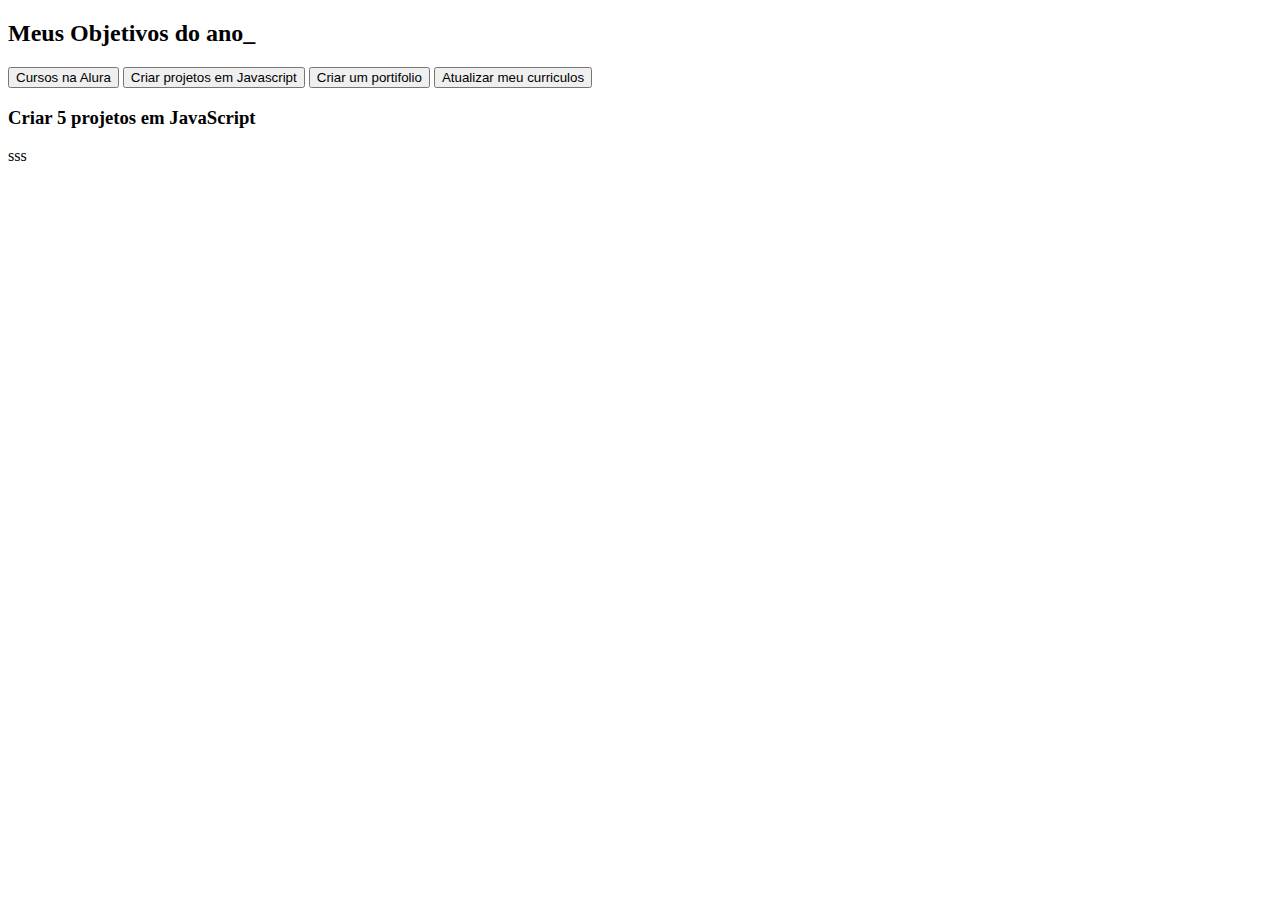
==== index.html @ 86d71b49 "Add files via upload" ====
<!DOCTYPE html>
<html lang="pt-br">
<head>
    <meta charset="UTF-8">
    <meta name="viewport" content="width=device-width, initial-scale=1.0">
    <title>Meus objetivos do ana</title>
    <link rel="stylesheet" href="style.css">
</head>
<body>
    <section class="conteudo principal">
        <h2 class="titulo principal">Meus Objetivos do ano<span>_</span></h2>
        <div class="conteudo">
        <div class="botoes">
            <button class="botao ativo">Cursos na Alura</button>
            <button class="botao">Criar projetos em Javascript</button>
            <button class="botao">Criar um portifolio</button>
            <button class="botao">Atualizar meu curriculos</button>
        </div> 
        <div class="abas textos">
        <div class="aba-conteudo ativo">
            <h3 class="aba-conteudo-titulo-principal">Criar 5 projetos em JavaScript</h3>sss    
</body>
</html>
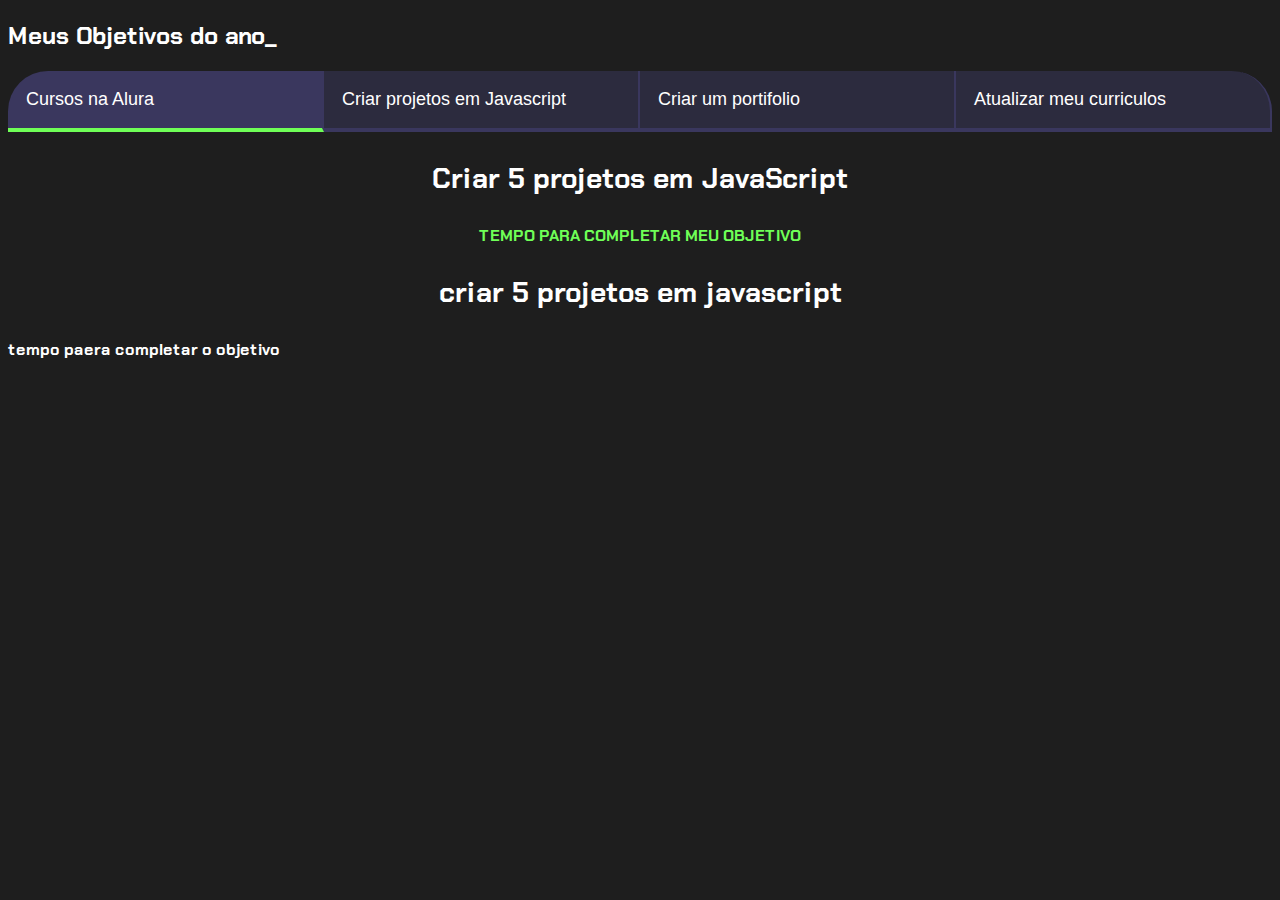
==== commit b7750643: "Add files via upload" ====
--- a/index.html
+++ b/index.html
@@ -18,6 +18,48 @@
         </div> 
         <div class="abas textos">
         <div class="aba-conteudo ativo">
-            <h3 class="aba-conteudo-titulo-principal">Criar 5 projetos em JavaScript</h3>sss    
+            <h3 class="aba-conteudo-titulo-principal">Criar 5 projetos em JavaScript</h3>
+            <h4 class="aba-conteudo-titulo-secundario">Tempo para completar meu objetivo</h4>
+        </div>
+        <div class="aba-conteudo">
+            <h3 class="aba-conteudo-titulo-principal">Criar um portifolio com os meus 3 melhores projetos</h3>
+            <h4 class="aba-conteudo-titulo-secundario">Tempo para completar o objetivos</h4>
+            <div class="contador>
+            <div class="contador-digito>
+                <p class="contador-digito-numero">7</p>
+                    <p class="contador-digito-texto">dias</p>
+            </div>
+            <div class="contador-digito">
+                <p class="contador-digito-numero">7</p>
+                <p class="contador-digito-texto">horas</p>
+                </div>
+                <div class="conrtador-digito">
+                    <p cllass="contador-digito-numero">7</p>
+                    <p class="contador-digito-texto">min</p>
+                </div>
+                <div class="contador-digito">
+                    <p class="contador--digito-numero">7</p>
+                    <p class="contador-digito-texto">seg</p>
+                </div>
+                </div>
+                </div>
+            <div class="aba-conteuo">
+                <h3 class="aba-conteudo-titulo-principal">criar 5 projetos em javascript</h3>
+                <h4 class="aba-conteudo-titulo-secundrio">tempo paera completar o objetivo</h4>
+                </div>
+                <div class="aba-conteudo">
+                    <h3 class="aba-conteudo-titulo=principal">criar um portifolio com os meus 3 melhores projetos</h3>
+                    <h4 class="aba--conteudo-secundario">tempo para completrar objetivo</h4>
+                    <div class="contador"></div>
+                    </div>
+                    <div class="aba-contador">
+        <div class="aba-conteudo">
+            <h3 class="aba-conteudo-titulo-principal">Atualizar meu Currriculo com os certificados da Alura</h3>
+            <h4 class="aba-conteudo-titulo-secundario">Tempo para completar o objetivo</h4>
+        </div>
+      </div>  
+   </div>
+   </section>
+   <script src="main.js"></script>
 </body>
 </html>--- a/style.css
+++ b/style.css
@@ -0,0 +1,100 @@
+@import url(https://fonts.googleapis.com/css2?family=Chakra+Petch:wght@400;700&display=swap);
+
+:root {
+    --cor-de-fundo: #1E1E1E;
+    --verde: #6fff57;
+    --branco: #FFFFFF;
+    --botao-ativo: #3A375E;
+    --botao-inativo: rgba(58,55,94,0.5);
+    --texto-fundo: rgba(58,55,94,0.3);
+}
+
+body {
+    background-color: var(--cor-de-fundo);
+    color: var(--branco);
+    font-family: 'chakra petch', sans-serif;
+}
+
+
+.conteudo-principal{
+  display: flex;
+  flex-direction: column;
+  justify-content: center;
+  align-items: center;
+  max-width:1200px;
+  width: 100%;
+  margin: 0 auto;
+}
+
+.titulo-principal{
+ text-align: left;
+ width: 100%;
+ font-size:32px;
+}
+  
+.titulo-principal span {
+ color:var(--verde);
+}
+
+.botao{
+    font-family:"crakra petch", sans-serif;
+    background-color: var(--botao-inativo);
+    color: var(--branco);
+    display: flex;
+
+    padding: 1em;
+    font-size: 18px;
+    align-items: center;
+    width: 100%;
+    border-bottom: 4px solid var(--botao-ativo);
+    border-left: px solid var(--botao-ativo);
+    border-right:  2px solid var(--botao-ativo);
+    border-top: none;
+}
+
+.botao:first-child{
+    border-radius: 40px 40px 0 0;
+}
+
+.botoes{
+    display: block;
+}
+
+.botao.ativo{
+    background-color: var(--botao-ativo);
+    border-bottom: 4px solid var(--verde);
+}
+
+.abas-textos{
+    background-color: var(--texto-fundo);
+    padding: 40px;
+    border-radius: 0 0 40px 40px;
+}
+.aba-conteudo.ativo{
+    display: block;
+}
+.aba-conteudo{
+    display: none;
+}
+.aba-conteudo-titulo-principal{
+    font-size: 28px;
+    text-align: center;
+}
+.aba-conteudo-titulo-secundario{
+    text-align: center;
+    color: var(--verde);
+    text-transform: uppercase;
+}
+@media screen and (min-width: 768px) {
+    .botoes {
+        display: flex;
+    }
+
+    .botao:first-child {
+        border-radius: 40px 0 0 0;
+    }
+
+    .botao:last-child {
+        border-radius: 0 40px 0 0;
+    }
+}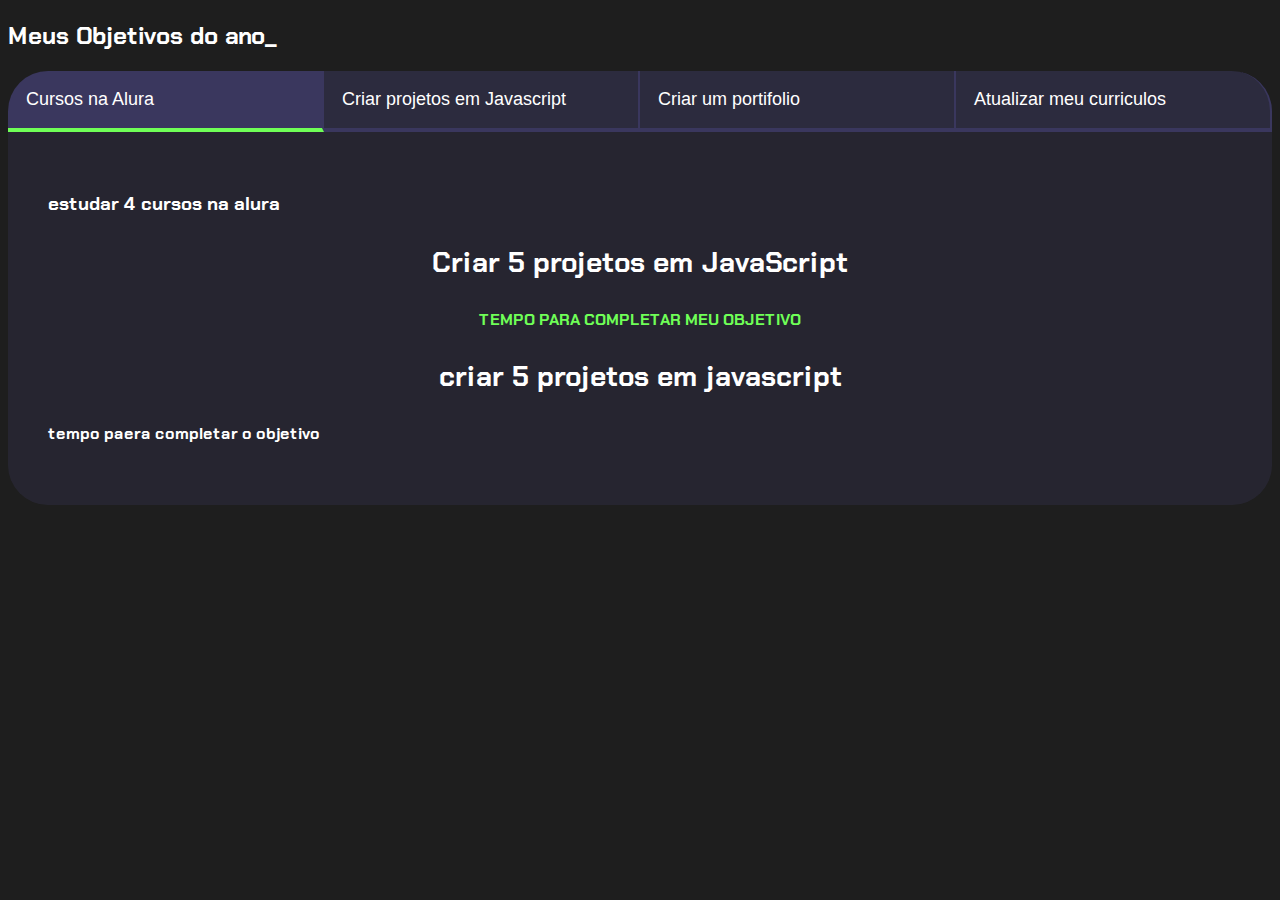
==== commit 9a06e9a3: "Add files via upload" ====
--- a/index.html
+++ b/index.html
@@ -16,6 +16,18 @@
             <button class="botao">Criar um portifolio</button>
             <button class="botao">Atualizar meu curriculos</button>
         </div> 
+        <div class="abas-textos">
+        <div class="abas-conteudo-ativo">
+            <h3 class="abas-conteudo-titulo-principal">estudar 4 cursos na alura</h3>
+            <h3 class="abas-conteudo-titulo-secundario"></h3>
+
+
+
+
+
+
+
+
         <div class="abas textos">
         <div class="aba-conteudo ativo">
             <h3 class="aba-conteudo-titulo-principal">Criar 5 projetos em JavaScript</h3>
@@ -56,10 +68,29 @@
         <div class="aba-conteudo">
             <h3 class="aba-conteudo-titulo-principal">Atualizar meu Currriculo com os certificados da Alura</h3>
             <h4 class="aba-conteudo-titulo-secundario">Tempo para completar o objetivo</h4>
+            <div class="contador">
+            <div class="contador-digito">
+                <p class="contador-digito-numero" id="dias"></p>
+                <p class="contador-digito-texto">dias</p>
+            </div>
+            <div class="contador-digito">
+                <p class="contador-digito-numero" id="horas3"></p>
+                <p class="contador-digito-texto">horas</p>
+              </div>
+              <div class="contador-digito">
+                  <p class="contador-digito-numero" id="min3"></p>  
+                  <p class="contador-digito-texto">min</p>
+                  </div>
+                  <div class="contador-digito">
+                    <p class="contador-digito-numero" id="seg3"></p>
+                    <p class="contador-digito-texto">seg</p>
+              </div>
         </div>
       </div>  
+   </div>
    </div>
    </section>
    <script src="main.js"></script>
 </body>
+
 </html>--- a/style.css
+++ b/style.css
@@ -85,6 +85,27 @@
     color: var(--verde);
     text-transform: uppercase;
 }
+.contador{
+    display:flex;
+    justify-content: center;
+    flex: wrap;
+}
+.contador-digito{
+    padding: 0 16px;
+    text-align: center;
+    min-width: 100px;
+}
+.contador-digito-numero{
+    font-size: 80px;
+    margin: 0;
+}
+.contador-digito-texto{
+    color: var(--verde);
+    font-size: 20px;
+    margin: 0;
+    
+}
+
 @media screen and (min-width: 768px) {
     .botoes {
         display: flex;
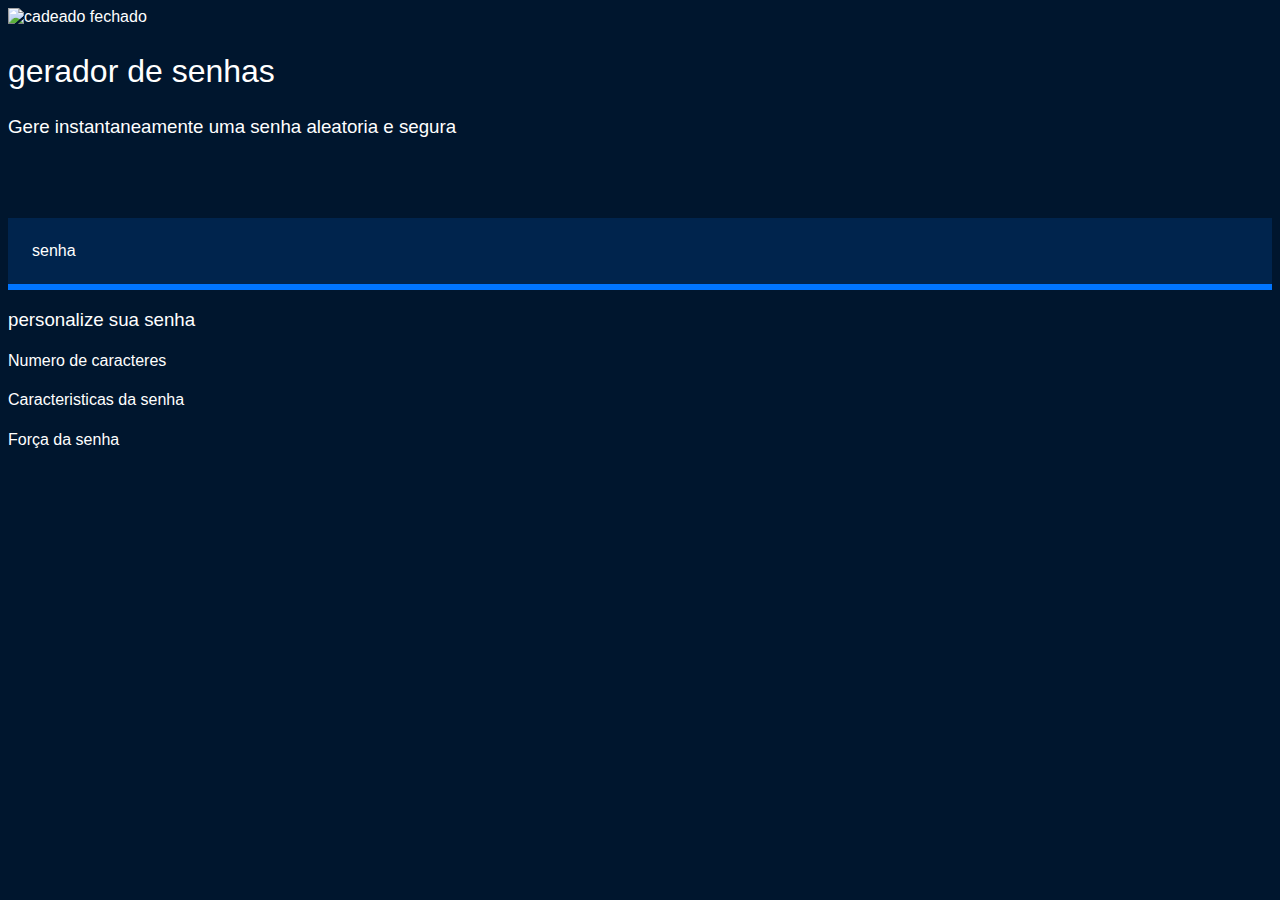
==== commit 80df0ebd: "Add files via upload" ====
--- a/index.html
+++ b/index.html
@@ -3,94 +3,34 @@
 <head>
     <meta charset="UTF-8">
     <meta name="viewport" content="width=device-width, initial-scale=1.0">
-    <title>Meus objetivos do ana</title>
+    <title>Gerador de senha</title>
     <link rel="stylesheet" href="style.css">
 </head>
+
 <body>
-    <section class="conteudo principal">
-        <h2 class="titulo principal">Meus Objetivos do ano<span>_</span></h2>
-        <div class="conteudo">
-        <div class="botoes">
-            <button class="botao ativo">Cursos na Alura</button>
-            <button class="botao">Criar projetos em Javascript</button>
-            <button class="botao">Criar um portifolio</button>
-            <button class="botao">Atualizar meu curriculos</button>
-        </div> 
-        <div class="abas-textos">
-        <div class="abas-conteudo-ativo">
-            <h3 class="abas-conteudo-titulo-principal">estudar 4 cursos na alura</h3>
-            <h3 class="abas-conteudo-titulo-secundario"></h3>
+    <section class="conteudo">
+        <div class="canteudo-titulo">
+        <img src="unlock.svg" alt="cadeado fechado">
+        <h2 class="titulo-principal">gerador de senhas</h2>
+        <h3 clas="titulo-secundario">Gere instantaneamente uma senha aleatoria e segura</h3>
+          </div>
+        <div class="conteudo-senha">
+            <label for="senha">senha</label>
+            <inout name="senha" type="text" id="campo-senha">
+        </div>
+        <div class="parametro">
+            <h3 clas="parametro-titulo">personalize sua senha</h3>
+            <div clas="parametro-coluna-senha">
+                <div clas="parametro-senha">
+                    <h4 clas="parametro-senha_titulo">Numero de caracteres</h4>
+        </div>
+        <div class="parametro-senha">
+            <h4 clas="parametro-senha_titulo">Caracteristicas da senha</h4>
+        </div>
+        <div clas="parametro-senha">
+            <h4 class="parametro-senha_titulo">Força da senha</h4>
+          </div>
+    </div>
 
 
-
-
-
-
-
-
-        <div class="abas textos">
-        <div class="aba-conteudo ativo">
-            <h3 class="aba-conteudo-titulo-principal">Criar 5 projetos em JavaScript</h3>
-            <h4 class="aba-conteudo-titulo-secundario">Tempo para completar meu objetivo</h4>
-        </div>
-        <div class="aba-conteudo">
-            <h3 class="aba-conteudo-titulo-principal">Criar um portifolio com os meus 3 melhores projetos</h3>
-            <h4 class="aba-conteudo-titulo-secundario">Tempo para completar o objetivos</h4>
-            <div class="contador>
-            <div class="contador-digito>
-                <p class="contador-digito-numero">7</p>
-                    <p class="contador-digito-texto">dias</p>
-            </div>
-            <div class="contador-digito">
-                <p class="contador-digito-numero">7</p>
-                <p class="contador-digito-texto">horas</p>
-                </div>
-                <div class="conrtador-digito">
-                    <p cllass="contador-digito-numero">7</p>
-                    <p class="contador-digito-texto">min</p>
-                </div>
-                <div class="contador-digito">
-                    <p class="contador--digito-numero">7</p>
-                    <p class="contador-digito-texto">seg</p>
-                </div>
-                </div>
-                </div>
-            <div class="aba-conteuo">
-                <h3 class="aba-conteudo-titulo-principal">criar 5 projetos em javascript</h3>
-                <h4 class="aba-conteudo-titulo-secundrio">tempo paera completar o objetivo</h4>
-                </div>
-                <div class="aba-conteudo">
-                    <h3 class="aba-conteudo-titulo=principal">criar um portifolio com os meus 3 melhores projetos</h3>
-                    <h4 class="aba--conteudo-secundario">tempo para completrar objetivo</h4>
-                    <div class="contador"></div>
-                    </div>
-                    <div class="aba-contador">
-        <div class="aba-conteudo">
-            <h3 class="aba-conteudo-titulo-principal">Atualizar meu Currriculo com os certificados da Alura</h3>
-            <h4 class="aba-conteudo-titulo-secundario">Tempo para completar o objetivo</h4>
-            <div class="contador">
-            <div class="contador-digito">
-                <p class="contador-digito-numero" id="dias"></p>
-                <p class="contador-digito-texto">dias</p>
-            </div>
-            <div class="contador-digito">
-                <p class="contador-digito-numero" id="horas3"></p>
-                <p class="contador-digito-texto">horas</p>
-              </div>
-              <div class="contador-digito">
-                  <p class="contador-digito-numero" id="min3"></p>  
-                  <p class="contador-digito-texto">min</p>
-                  </div>
-                  <div class="contador-digito">
-                    <p class="contador-digito-numero" id="seg3"></p>
-                    <p class="contador-digito-texto">seg</p>
-              </div>
-        </div>
-      </div>  
-   </div>
-   </div>
-   </section>
-   <script src="main.js"></script>
-</body>
-
-</html>+       --- a/style.css
+++ b/style.css
@@ -1,121 +1,47 @@
 @import url(https://fonts.googleapis.com/css2?family=Chakra+Petch:wght@400;700&display=swap);
 
-:root {
-    --cor-de-fundo: #1E1E1E;
-    --verde: #6fff57;
-    --branco: #FFFFFF;
-    --botao-ativo: #3A375E;
-    --botao-inativo: rgba(58,55,94,0.5);
-    --texto-fundo: rgba(58,55,94,0.3);
+:root{
+    --branco:white;
+    --cor-de-fundo:#00162E;
+    --fundo-senha: #00244D; 
+    --fundo-texto: #001E40;
+    --borda: #0075FF;
+    --roboto: 'Roboto', sans-serif;
+    --roboto-mono: 'Roboto Mono', monospace;
+}
+*{
+    font-weight: 400;
 }
 
-body {
+body{
+    color: var(--branco);
     background-color: var(--cor-de-fundo);
-    color: var(--branco);
-    font-family: 'chakra petch', sans-serif;
-}
-
-
-.conteudo-principal{
-  display: flex;
-  flex-direction: column;
-  justify-content: center;
-  align-items: center;
-  max-width:1200px;
-  width: 100%;
-  margin: 0 auto;
+    font-family: var(--roboto);
 }
 
 .titulo-principal{
- text-align: left;
- width: 100%;
- font-size:32px;
-}
-  
-.titulo-principal span {
- color:var(--verde);
+    font-family: var(roboto-mono);
+    font-size: 32px;
 }
 
-.botao{
-    font-family:"crakra petch", sans-serif;
-    background-color: var(--botao-inativo);
-    color: var(--branco);
-    display: flex;
-
-    padding: 1em;
-    font-size: 18px;
-    align-items: center;
-    width: 100%;
-    border-bottom: 4px solid var(--botao-ativo);
-    border-left: px solid var(--botao-ativo);
-    border-right:  2px solid var(--botao-ativo);
-    border-top: none;
+.titulo-secundario{
+    font-ize: 24px;
 }
 
-.botao:first-child{
-    border-radius: 40px 40px 0 0;
+.conteudo-titulo{
+    text-align: center;
+    margin-top: 80px;
 }
 
-.botoes{
-    display: block;
+.conteudo-senha{
+    margin-top: 80px;
+    background: var(--fundo-senha);
+    padding: 24px;
+    border-bottom: 6px solid var(--borda);
 }
 
-.botao.ativo{
-    background-color: var(--botao-ativo);
-    border-bottom: 4px solid var(--verde);
+#campo-senha{
+    background-color: var(--fundo-senha);
+    border: none;
+    color: var(--branco);
 }
-
-.abas-textos{
-    background-color: var(--texto-fundo);
-    padding: 40px;
-    border-radius: 0 0 40px 40px;
-}
-.aba-conteudo.ativo{
-    display: block;
-}
-.aba-conteudo{
-    display: none;
-}
-.aba-conteudo-titulo-principal{
-    font-size: 28px;
-    text-align: center;
-}
-.aba-conteudo-titulo-secundario{
-    text-align: center;
-    color: var(--verde);
-    text-transform: uppercase;
-}
-.contador{
-    display:flex;
-    justify-content: center;
-    flex: wrap;
-}
-.contador-digito{
-    padding: 0 16px;
-    text-align: center;
-    min-width: 100px;
-}
-.contador-digito-numero{
-    font-size: 80px;
-    margin: 0;
-}
-.contador-digito-texto{
-    color: var(--verde);
-    font-size: 20px;
-    margin: 0;
-    
-}
-
-@media screen and (min-width: 768px) {
-    .botoes {
-        display: flex;
-    }
-
-    .botao:first-child {
-        border-radius: 40px 0 0 0;
-    }
-
-    .botao:last-child {
-        border-radius: 0 40px 0 0;
-    }
-}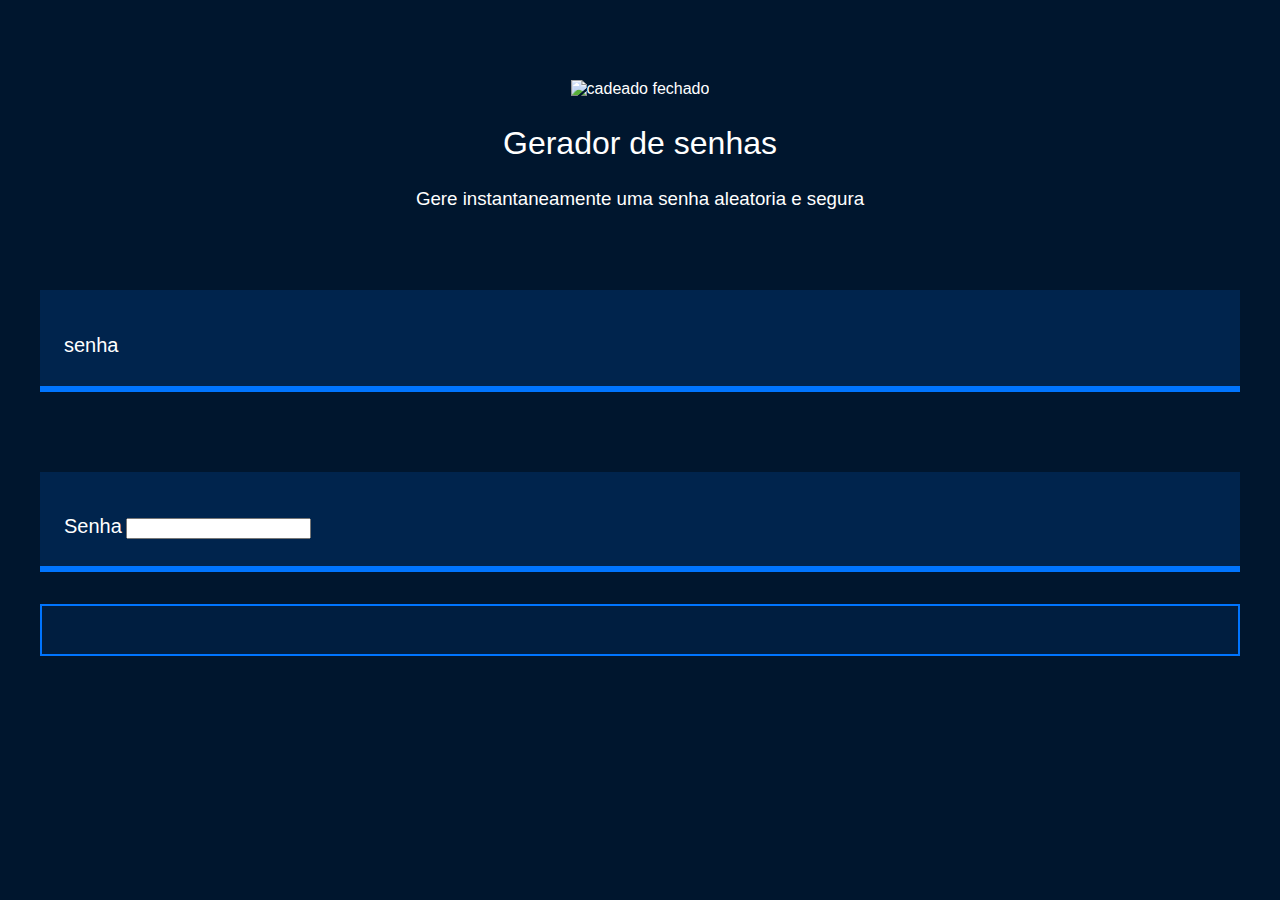
==== commit 0dceebef: "Add files via upload" ====
--- a/index.html
+++ b/index.html
@@ -1,5 +1,6 @@
 <!DOCTYPE html>
 <html lang="pt-br">
+
 <head>
     <meta charset="UTF-8">
     <meta name="viewport" content="width=device-width, initial-scale=1.0">
@@ -9,28 +10,22 @@
 
 <body>
     <section class="conteudo">
-        <div class="canteudo-titulo">
+        <div class="conteudo-titulo">
         <img src="unlock.svg" alt="cadeado fechado">
-        <h2 class="titulo-principal">gerador de senhas</h2>
+        <h2 class="titulo-principal">Gerador de senhas</h2>
         <h3 clas="titulo-secundario">Gere instantaneamente uma senha aleatoria e segura</h3>
           </div>
         <div class="conteudo-senha">
             <label for="senha">senha</label>
-            <inout name="senha" type="text" id="campo-senha">
+            <input name="senha" type="text" id="campo-senha">
         </div>
-        <div class="parametro">
-            <h3 clas="parametro-titulo">personalize sua senha</h3>
-            <div clas="parametro-coluna-senha">
-                <div clas="parametro-senha">
-                    <h4 clas="parametro-senha_titulo">Numero de caracteres</h4>
+        <div class="conteudo-senha">
+            <label for="senha">Senha</label>
+            <input name="senha"> <type="text" id="campo-senha"> </type>
         </div>
-        <div class="parametro-senha">
-            <h4 clas="parametro-senha_titulo">Caracteristicas da senha</h4>
-        </div>
-        <div clas="parametro-senha">
-            <h4 class="parametro-senha_titulo">Força da senha</h4>
-          </div>
-    </div>
+        <div class="parametro"
+          <h3 class="parametro-titulo"></h3>
+ 
 
 
        --- a/style.css
+++ b/style.css
@@ -44,4 +44,109 @@
     background-color: var(--fundo-senha);
     border: none;
     color: var(--branco);
+    font-family: var(--roboto-mono);
+    font-size: 40px;
+    width: 70%;
 }
+
+
+#campo-senha:focus{
+    outline: none;
+}
+
+.conteudo{
+    max-width: 1200px;
+    margin: 0 auto;
+}
+
+.parametro{
+    background-color: var(--fundo-texto);
+    border: 2px solid var(--borda);
+    margin-top: 32px;
+    padding: 24px;
+}
+
+.parametro-titulo{
+    font-family: var(--roboto-mono);
+    font-size: 28px;
+}
+
+.parametro-senha__titulo{
+    font-size: 24px;
+}
+
+.parametro-coluna__senha{
+    display: flex;
+    flex-direction: column;
+    justify-content: center;
+}
+.parametro-senha{
+    width: 50%;
+    margin: 0 auto;
+}
+
+.parametro-senha-botoes{
+    display: flex;
+    justify-content: center;
+}
+
+.parametro-senha__botao{
+    background-color: var(--fundo-texto);
+    color: var(--branco);
+    border: 2px solid var(--borda);
+    padding: 24px;
+    font-size: 24px;
+    cursor: pointer;
+}
+.parametro-senha__texto{
+    padding: 24px;
+    border-top: 2px solid var(--borda);
+    border-bottom: 2px solid var(--borda) ;
+    margin: 0;
+    font-size: 24px;
+}
+
+label{
+    font-size: 20px;
+}
+
+.checkbox{
+    width: 20px;
+    height: 20px;
+    cursor: pointer;
+}
+
+.barra{
+    background-color: var(--fundo-senha);
+    height: 30px;
+    width: 100%;
+}
+.forca{
+    height: 30px;
+    position: relative;
+    bottom: 30px;
+}
+.fraca{
+    width: 25%;
+    background-color: #E71B32;
+}
+.media{
+    background-color: #FAF408;
+    width: 50%;
+}
+.forte{
+    background-color: #00FF85;
+    width: 100%;
+}
+
+.parametro-senha-textos{
+    display: flex;
+    justify-content: space-between;
+}
+
+
+@media screen and (min-width: 768px) {
+    .parametro-coluna__senha{
+        flex-direction: row;
+    }
+}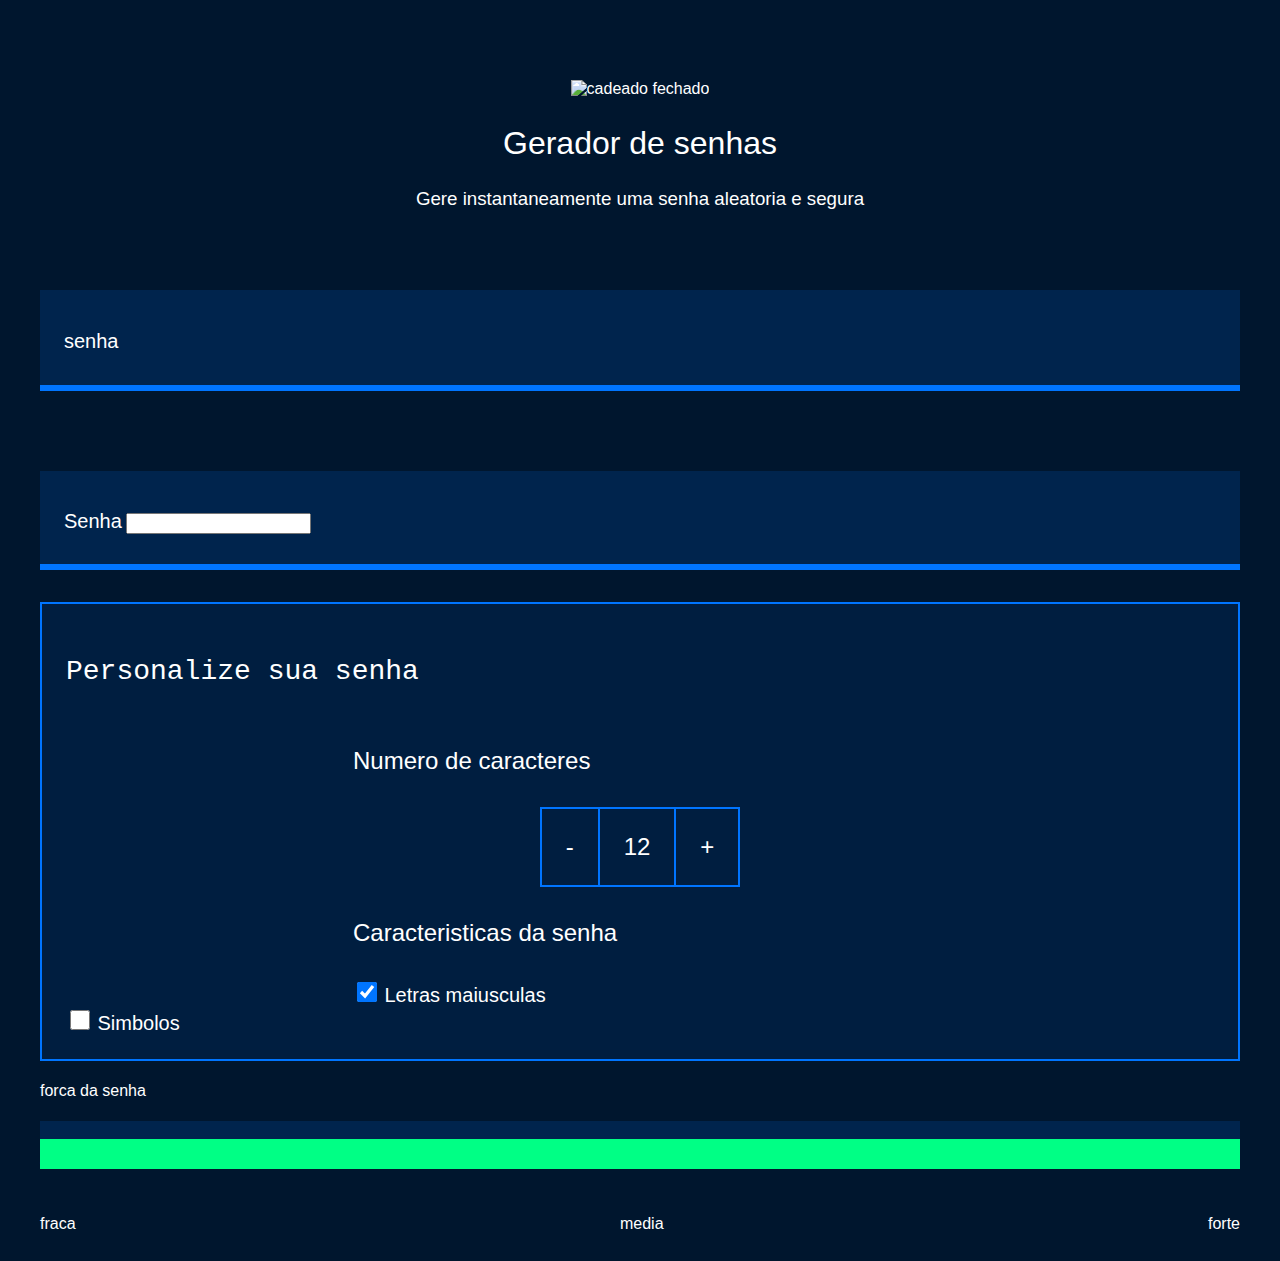
==== commit f4079338: "Add files via upload" ====
--- a/index.html
+++ b/index.html
@@ -23,8 +23,42 @@
             <label for="senha">Senha</label>
             <input name="senha"> <type="text" id="campo-senha"> </type>
         </div>
-        <div class="parametro"
-          <h3 class="parametro-titulo"></h3>
+        <div class="parametro">
+            <h3 class="parametro-titulo">Personalize sua senha</h3>
+            <div class="parametro-coluna__senha">
+                <div class="parametro-senha">
+                    <h4 class="parametro-senha__titulo">Numero de caracteres</h4>
+                    <div class="parametro-senha-botoes">
+                        <button class="parametro-senha__botao"> - </button>
+                        <p class="parametro-senha__texto"> 12 </p>
+                        <button class="parametro-senha__botao"> + </button>
+                    </div>
+                </div>
+            </div>
+            <div class="parametro-senha">
+                <h4 class="parametro-senha__titulo">Caracteristicas da senha</h4>
+                <div class="parametro-senha-checkbox">
+                    <input name="maiusculo" type="checkbox" class="checkbox" checked>
+                    <label for="maiusculo">Letras maiusculas</label>
+                </div>
+            </div>
+            <div class="parametro-senha-checkbox">
+                <input name="simbolo" type="checkbox" class="checkbox"> 
+                <label for="simbolo">Simbolos</label>
+                </div>
+                </div>
+                <div clas="paramento-senha">
+                 <h4 class="parametro-senha_titulo">forca da senha</h4>
+                 <div class="barra"></div>s
+                 <div class="forca forte"></div>
+                 <div class="parametro-senha-textos">
+                    <p>fraca</p>
+                    <p>media</p>
+                    <p>forte</p>
+                </div>
+           
+        
+          
  
 
 
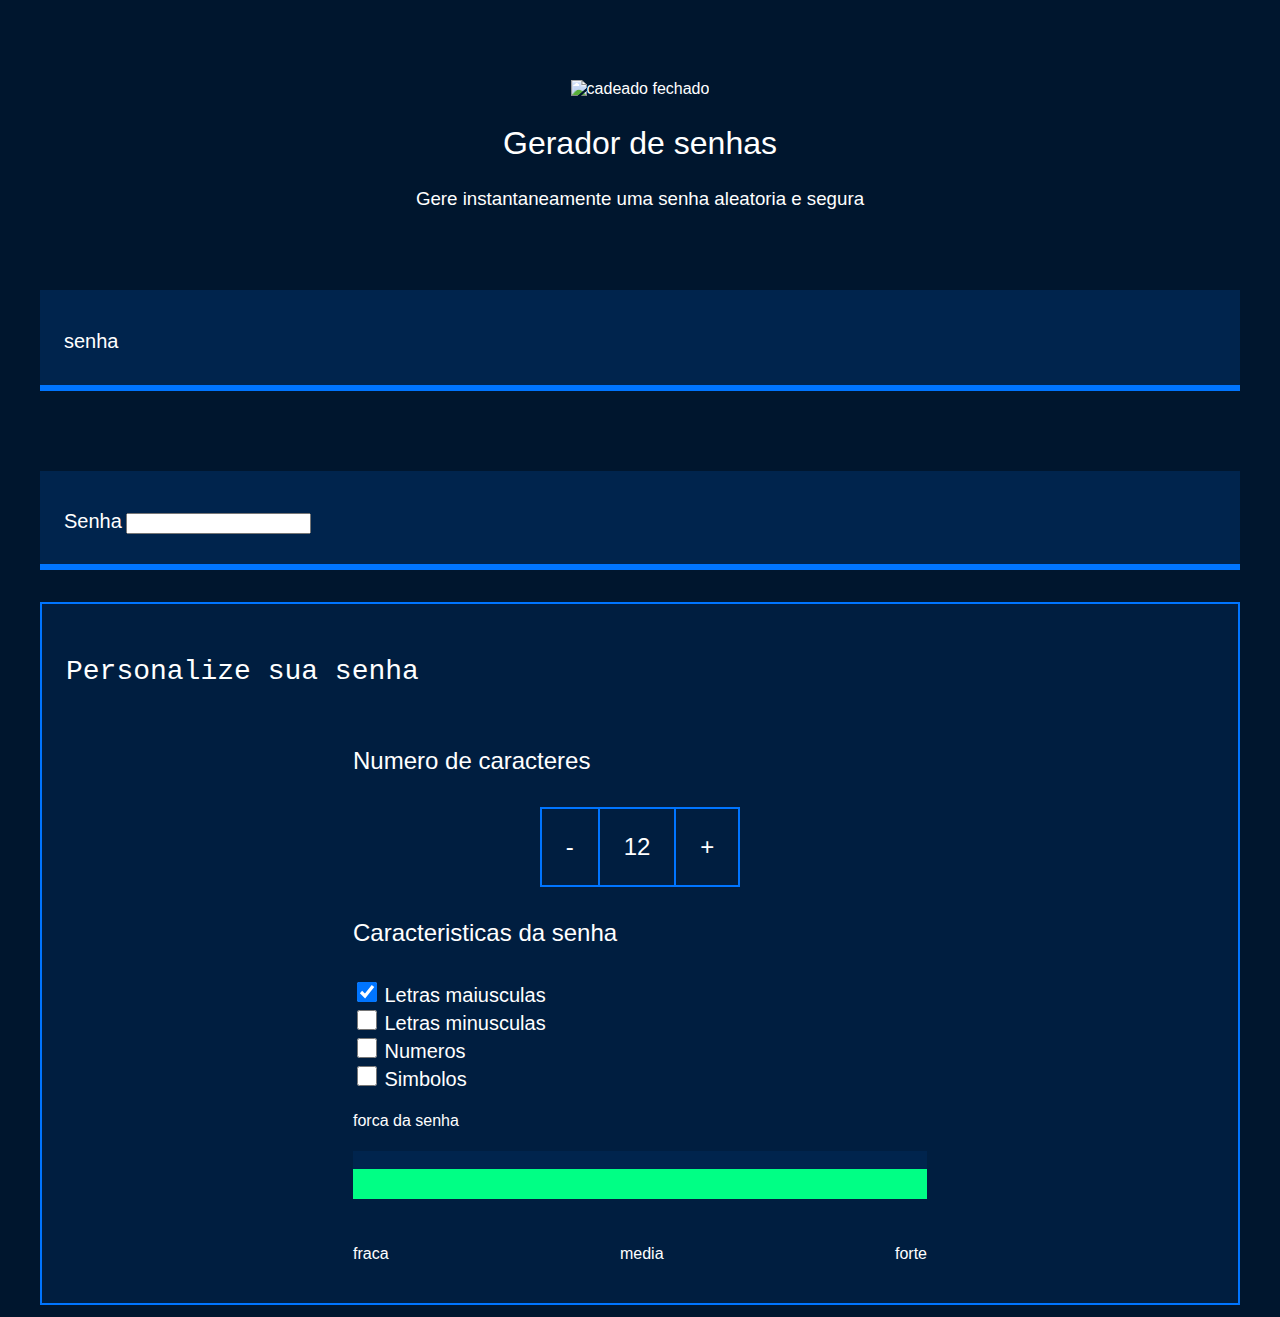
==== commit 4ce90bf6: "Add files via upload" ====
--- a/index.html
+++ b/index.html
@@ -29,9 +29,9 @@
                 <div class="parametro-senha">
                     <h4 class="parametro-senha__titulo">Numero de caracteres</h4>
                     <div class="parametro-senha-botoes">
-                        <button class="parametro-senha__botao"> - </button>
-                        <p class="parametro-senha__texto"> 12 </p>
-                        <button class="parametro-senha__botao"> + </button>
+                        <button class="parametro-senha__botao">-</button>
+                        <p class="parametro-senha__texto">12</p>
+                        <button class="parametro-senha__botao">+</button>
                     </div>
                 </div>
             </div>
@@ -41,11 +41,17 @@
                     <input name="maiusculo" type="checkbox" class="checkbox" checked>
                     <label for="maiusculo">Letras maiusculas</label>
                 </div>
+                <div class="parametro-senha-checkbox">
+                    <input name="minusculo" type="checkbox" class="checkbox">
+                    <label for="minusculo">Letras minusculas</label>
+            </div>
+            <div class="parametro-senha-checkbox">
+                <input name="numero" type="checkbox" class="checkbox"> 
+                <label for="numero">Numeros</label>
             </div>
             <div class="parametro-senha-checkbox">
                 <input name="simbolo" type="checkbox" class="checkbox"> 
                 <label for="simbolo">Simbolos</label>
-                </div>
                 </div>
                 <div clas="paramento-senha">
                  <h4 class="parametro-senha_titulo">forca da senha</h4>
@@ -56,10 +62,10 @@
                     <p>media</p>
                     <p>forte</p>
                 </div>
-           
-        
-          
- 
-
-
-       +           </div>
+        </div>
+    </div>
+</section>     
+ <script src="main.js"></script>
+</body>
+</html> 
--- a/style.css
+++ b/style.css
@@ -25,7 +25,7 @@
 }
 
 .titulo-secundario{
-    font-ize: 24px;
+    font-size: 24px;
 }
 
 .conteudo-titulo{
